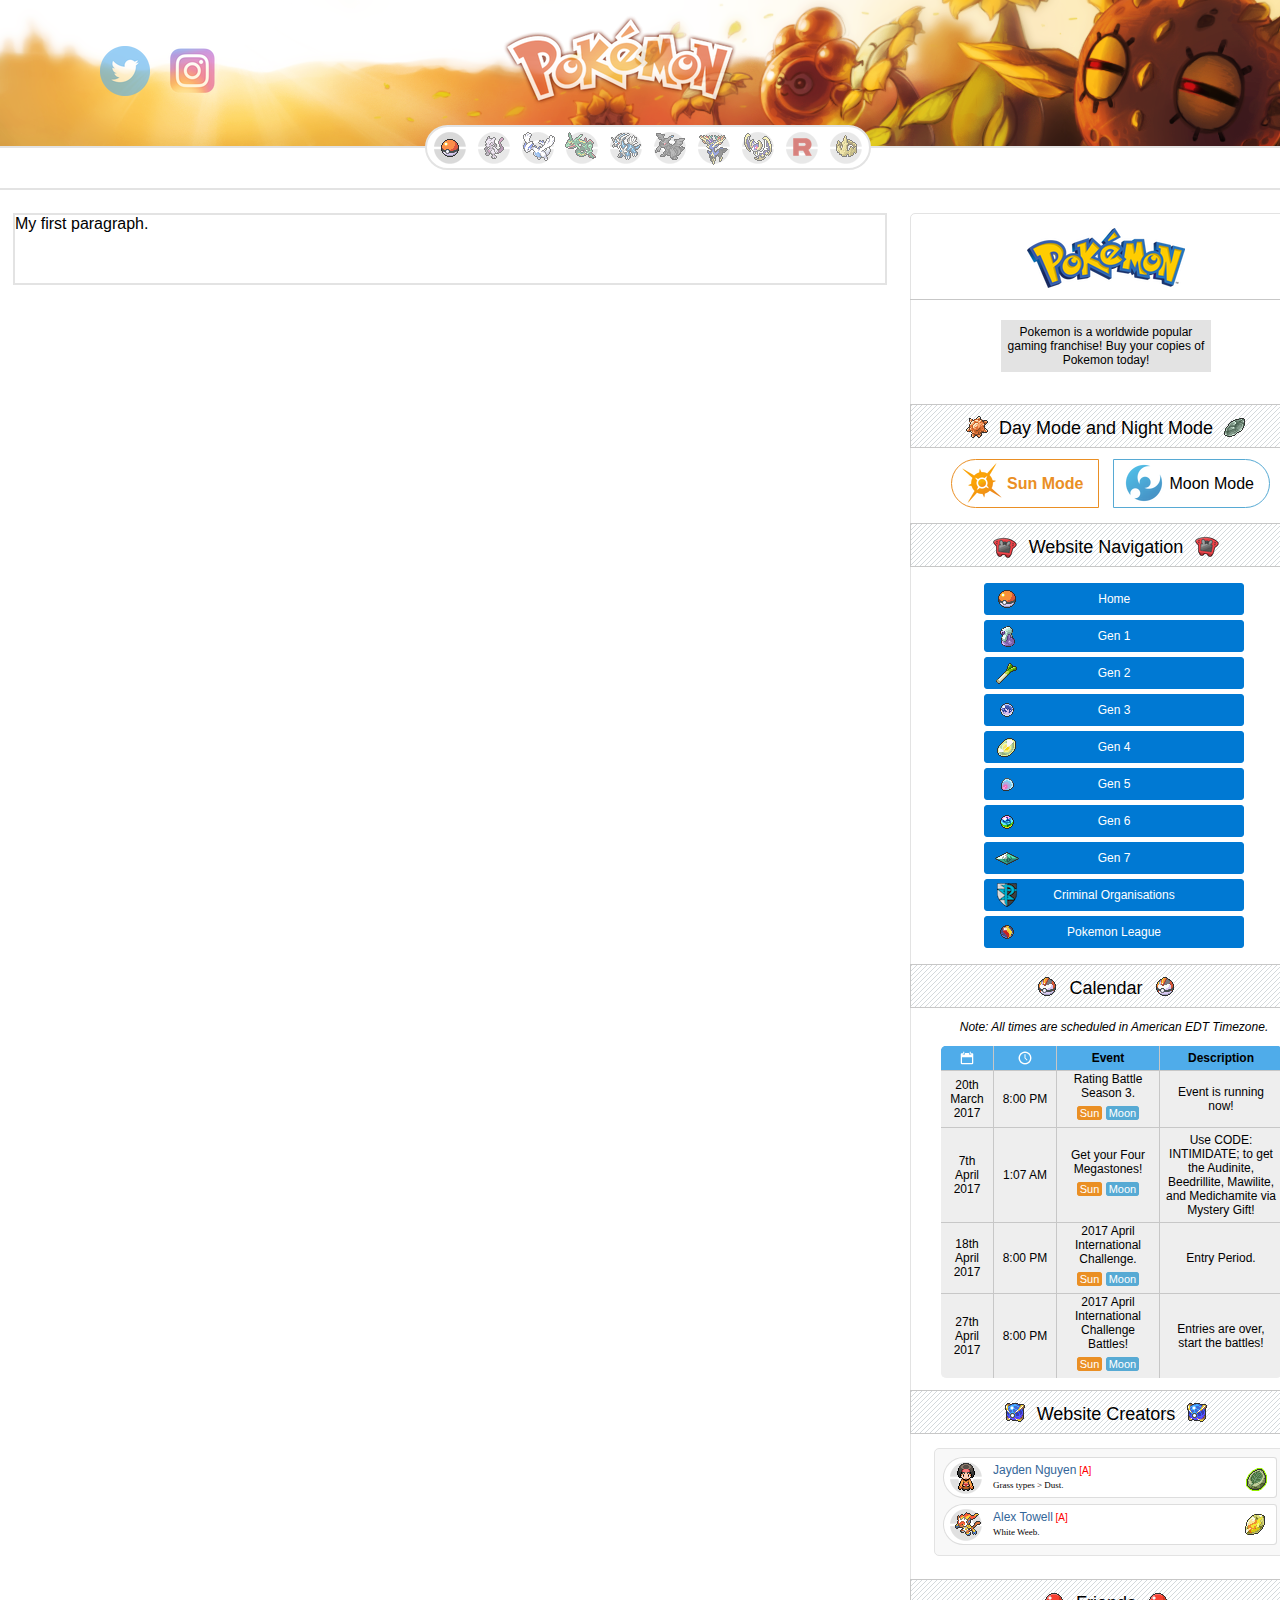
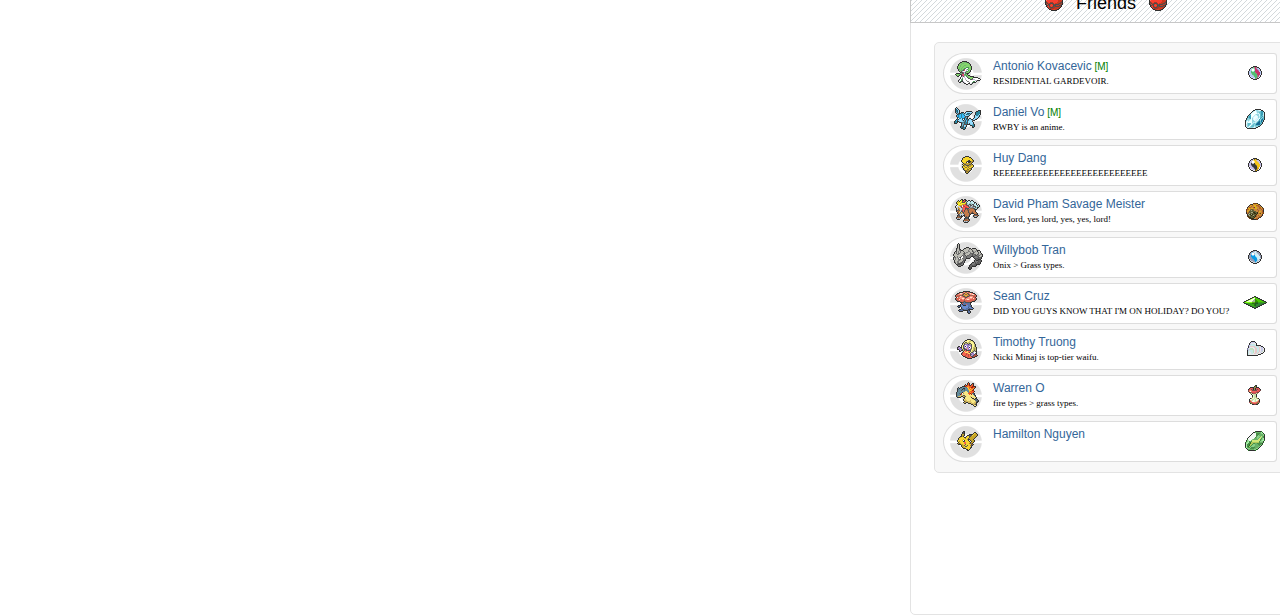
==== index.html @ 0016cc6c "first commit" ====
<!DOCTYPE html>
<!---Pokemon Project Website HTML.--->
<!---Author: Jayden Nguyen--->
<html>
   <link href="https://fonts.googleapis.com/css?family=Lato" rel="stylesheet" type="text/css">
   <head>
      <link rel="stylesheet" type="text/css" href="main.css">
      <title>Page Title</title>
   </head>
   <body>
      <div id="header" role="banner">
         <p> <a href="index.html">grass</a> </p>
      </div>
      <nav>
         <ul>
            <li><a href="index-nm.html">Home</a></li>
            <li><a href="#gen1">Gen I</a></li>
            <li><a href="#gen2">Gen II</a></li>
            <li><a href="#gen3">Gen III</a></li>
            <li><a href="#gen4">Gen IV</a></li>
            <li><a href="#gen5">Gen V</a></li>
            <li><a href="#gen6">Gen VI</a></li>
            <li><a href="#gen7">Gen VII</a></li>
            <li><a href="#criminal">Criminal Organisations</a></li>
            <li><a href="#league">The Pokemon League</a></li>
         </ul>
      </nav>
      <div class="tabmenuspacer">
         <p>grass</p>
      </div>
      <p class=maincontent>My first paragraph.
         <a href="https://twitter.com/Pokemon?ref_src=twsrc%5Egoogle%7Ctwcamp%5Eserp%7Ctwgr%5Eauthor">Twitter</a>
      </p>
      <a href="https://www.instagram.com/pokemon/">Instagram</a></p>
      </p>
   </body>
   <div class="side">
      <div class="sidebarcontent">
         <h1 class="pokemonlogo"> Pokemon logo </h1>
         <p class="introtext">Pokemon is a worldwide popular gaming franchise! Buy your copies of Pokemon today!</p>
         <h1 class="DandN">Day Mode and Night Mode</h1>
         <a href="index.html">Sun Mode</a> <a href="index-nm.html">Moon Mode</a>
         <h1 class="webnav">Website Navigation</h1>
            <ul class="webnavlist">
              <li> <a href="index.html">Home</a> </li>
              <li>Gen 1</li>
              <li>Gen 2</li>
              <li>Gen 3</li>
              <li>Gen 4</li>
              <li>Gen 5</li>
              <li>Gen 6</li>
              <li>Gen 7</li>
              <li>Criminal Organisations</li>
              <li>Pokemon League</li>
           </ul>
        <p>
         <h1 id=timetableheader>Calendar</h1>
         <p style="font-style: italic; font-family: Verdana, Geneva, sans-serif; left:-7px; position: relative;">Note: All times are scheduled in American EDT Timezone.</p>
         <table id="timetable" style="width: 100%;">
            <thead>
               <tr>
                  <th>Date</th>
                  <th>Time</th>
                  <th>Event</th>
                  <th>Description</th>
               </tr>
            </thead>
            <tbody>
               <tr>
                  <td>20th March 2017</td>
                  <td>8:00 PM</td>
                  <td>
                     Rating Battle Season 3.
                     <p></p>
                     <a href="#Sun">Sun</a> <a href="#Moon">Moon</a>
                  </td>
                  <td>Event is running now!</td>
               </tr>
               <tr>
                  <td>7th April 2017</td>
                  <td>1:07 AM</td>
                  <td>
                     Get your Four Megastones!
                     <p></p>
                     <a href="#Sun">Sun</a> <a href="#Moon">Moon</a>
                  </td>
                  <td>Use CODE: INTIMIDATE; to get the Audinite, Beedrillite, Mawilite, and Medichamite via Mystery Gift!</td>
               </tr>
               <tr>
                  <td>18th April 2017</td>
                  <td>8:00 PM</td>
                  <td>
                     2017 April International Challenge.
                     <p></p>
                     <a href="#Sun">Sun</a> <a href="#Moon">Moon</a>
                  </td>
                  <td>Entry Period.</td>
               </tr>
               <tr>
                  <td>27th April 2017</td>
                  <td>8:00 PM</td>
                  <td>
                     2017 April International Challenge Battles!
                     <p></p>
                     <a href="#Sun">Sun</a> <a href="#Moon">Moon</a>
                  </td>
                  <td>Entries are over, start the battles!</td>
               </tr>
            </tbody>
         </table>
         <div class="modbox">
            <h1>Website Creators</h1>
         </div>
         <ul class = "content">
            <li> <a href="#authorspageJ" class="author">Jayden Nguyen</a> <span class="flair">
               Grass types > Dust.
               </span>
            </li>
            <li> <a href="#authorspageA" class="author">Alex Towell</a> <span class="flair">
               White Weeb.
               </span>
            </li>
         </ul>
         <div class="modbox2">
            <h1 class="friends">Friends</h1>
         </div>
         <ul class = "content2">
            <li> <a href="#authorspageG" class="author">Antonio Kovacevic</a> <span class="flair">
               RESIDENTIAL GARDEVOIR.
               </span>
            </li>
            </li>
            <li> <a href="#authorspageD" class="author">Daniel Vo</a> <span class="flair">
               RWBY is an anime.
               </span>
            </li>
            <li> <a href="#authorspageH" class="author">Huy Dang</a> <span class="flair">
               REEEEEEEEEEEEEEEEEEEEEEEEEEE
               </span>
            </li>
            <li> <a href="#authorspageDavid" class="author">David Pham Savage Meister</a> <span class="flair">
               Yes lord, yes lord, yes, yes, lord!
               </span>
            </li>
            <li> <a href="#authorspageW" class="author">Willybob Tran</a> <span class="flair">
               Onix > Grass types.
               </span>
            </li>
            <li> <a href="#authorspageSean" class="author">Sean Cruz</a> <span class="flair">
               DID YOU GUYS KNOW THAT I'M ON HOLIDAY? DO YOU?
               </span>
            </li>
            <li> <a href="#Timothy" class="author">Timothy Truong</a> <span class="flair">
               Nicki Minaj is top-tier waifu.
               </span>
            </li>
            <li> <a href="#Warren" class="author">Warren O</a> <span class="flair">
               fire types > grass types.
               </span>
            </li>
            <li> <a href="#Hamilton" class="author">Hamilton Nguyen</a> <span class="flair">
               </span>
            </li>
            <!---
               <li> <a href="#Ruby" class="author">Ruby Rose</a> <span class="flair">
                  You have puke on your shoe! Get away from me! Get away from me!
                  </span>
               </li>
               <li> <a href="#Weiss" class="author">Weiss Schnee</a> <span class="flair">
                  You may be fast, but you still excel at wasting time!
                  </span>
               </li>
               <li> <a href="#Pyrrha" class="author">Pyrrha Nikos</a> <span class="flair">
                  J-J-Jaune...
                  </span>
               </li>
               <li> <a href="#Nora" class="author">Nora Valkyrie</a> <span class="flair">
                  Boop~
                  </span>
               </li>
               <li> <a href="#Ozpin" class="author">Ozpin</a> <span class="flair">
                  I may be your headmaster, but I am also a Huntsman.
                  </span>
               </li>
               <li> <a href="#Qrow" class="author">Qrow Branwen</a> <span class="flair">
                  You know what you really are? A bunch of sellouts, just like your boss.
                  </span>
               </li>
               --->
         </ul>
      </div>
   </div>
</html>
---- main.css ----
/*-----------------------------------------------------------------------*/
/* Pokemon Project Website CSS Theme Build #093 Author: Jayden Nguyen   */
/*---------------------------------------------------------------------*/

@import url('https://fonts.googleapis.com/css?family=Lato');
@import url("DMCSSfiles/sidebarcommon.css");
@import url("DMCSSfiles/flairs.css");
@import url("DMCSSfiles/timetable.css");
@import url("DMCSSfiles/tabmenu.css");
@import url("DMCSSfiles/sidebarheaders.css");
@import url("DMCSSfiles/buttons.css");
@import url("DMCSSfiles/sidebarwebnav.css");

/*header*/
#header {
  width: 1325px !important;
  height: 148px;
  background: url(images/daymodeheader.png);
  position: relative;
  left: -50px;
  top: -50px;
  margin-right: -100px;
}
#header p {
  text-indent: -9999px !important;
  content: "";
  display: inline-block;
  background: url(images/rsz_11dm-logo.png);
  height: 90px !important;
  width: 234px;
  text-align: center;
  position: relative;
  left: 505px;
  top: 1px;
  opacity: 0.8;
}
#header p:hover {
  opacity: 1;
}
body {
  font-family: 'Lato', Arial, sans-serif !important;
}
/*End Nav bar*/

/*Tabmenu Spacer*/
body > p {
  font-family: Verdana,Geneva,sans-serif;
  left: -40px;
  top: 1px !important;
  position: relative;
}
.tabmenuspacer {
  border: 2px solid #e3e3e3;
  text-indent: -9999px;
  z-index: 0;
  position: absolute;
  top: 146px;
  left: -2px;
  width: 1325px;
  height: 40px;
  border-left: none;
  border-right: none;
  margin-right: 0px;
  margin-bottom: 5px !important;
  background-color: white;
}
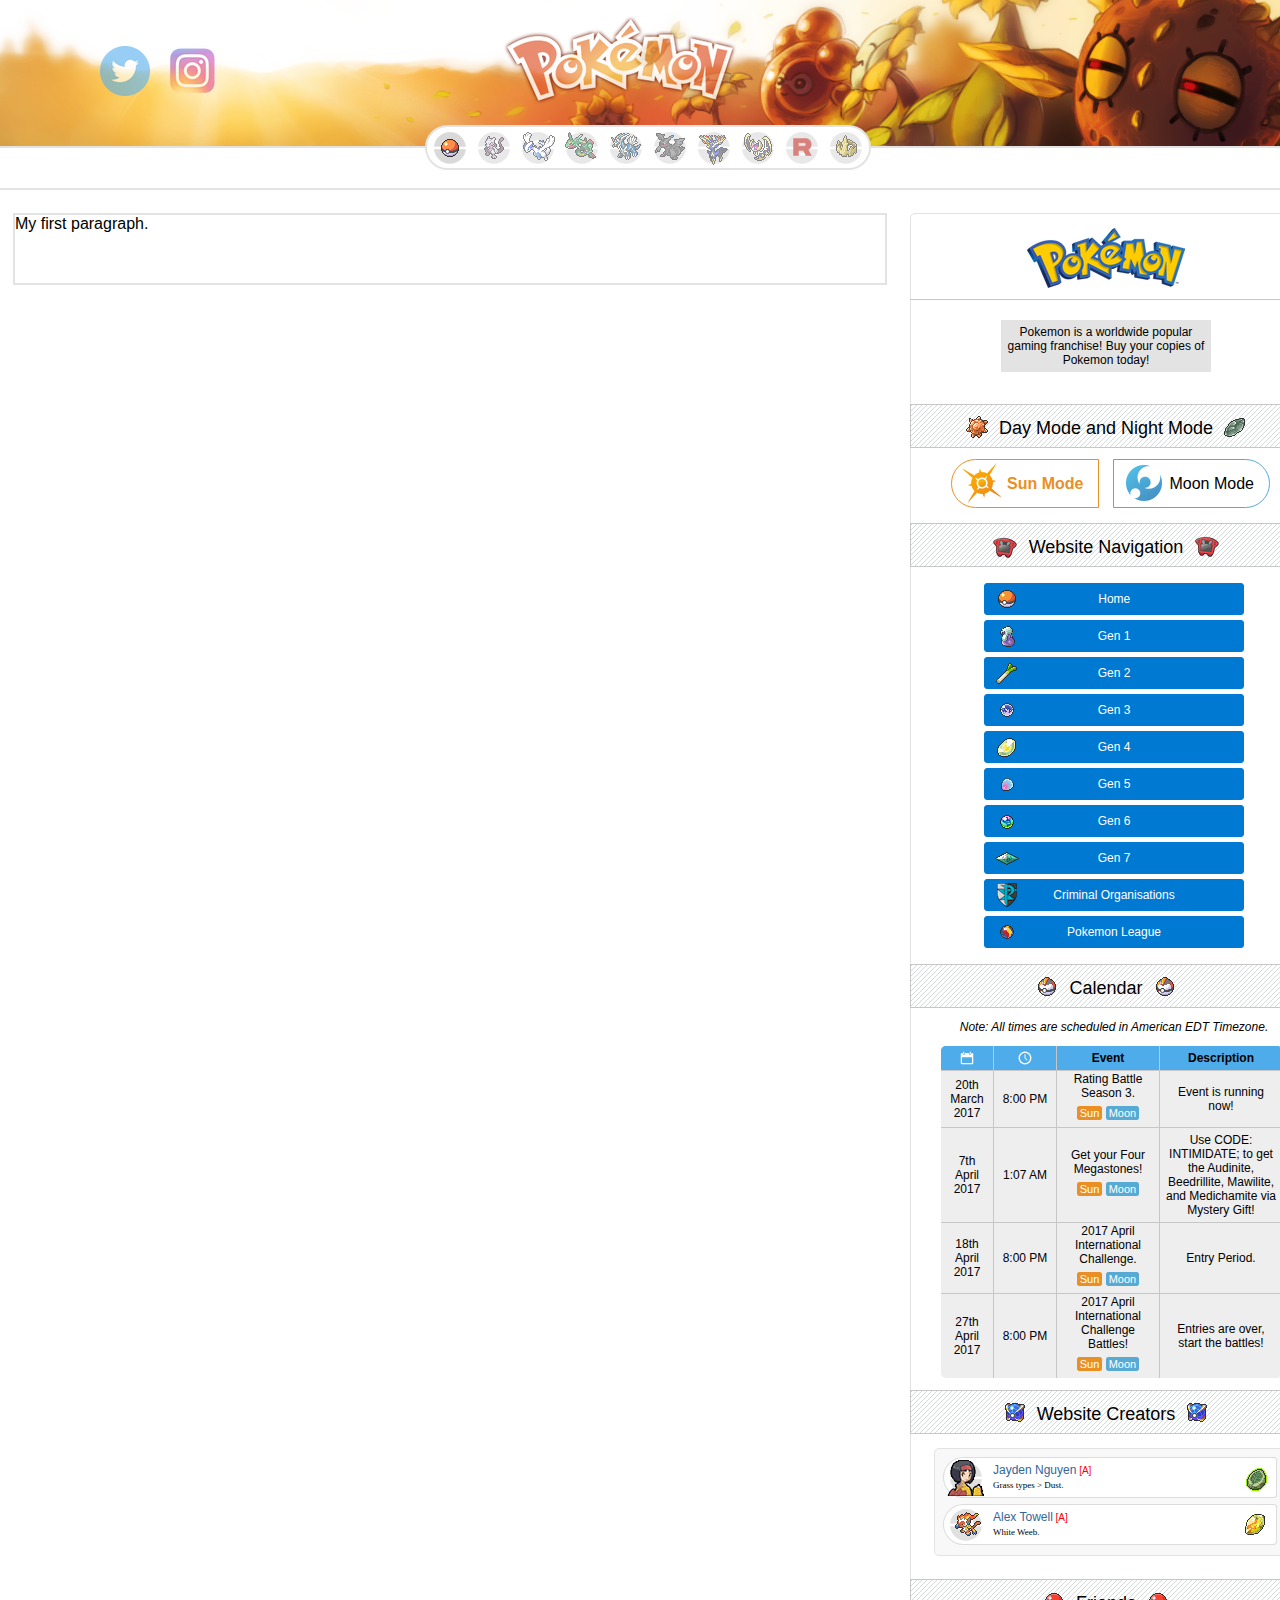
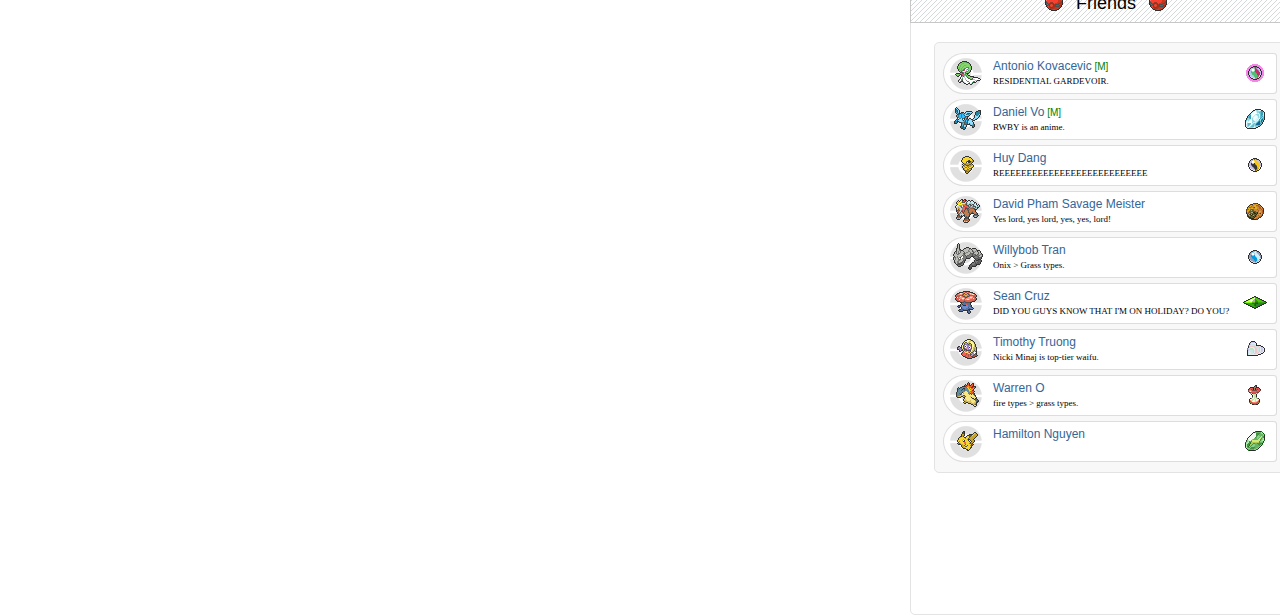
==== commit 0799dd77: "fix" ====
--- a/index.html
+++ b/index.html
@@ -13,7 +13,7 @@
       </div>
       <nav>
          <ul>
-            <li><a href="index-nm.html">Home</a></li>
+            <li style="opacity: 1;"><a href="index-nm.html">Home</a></li>
             <li><a href="#gen1">Gen I</a></li>
             <li><a href="#gen2">Gen II</a></li>
             <li><a href="#gen3">Gen III</a></li>
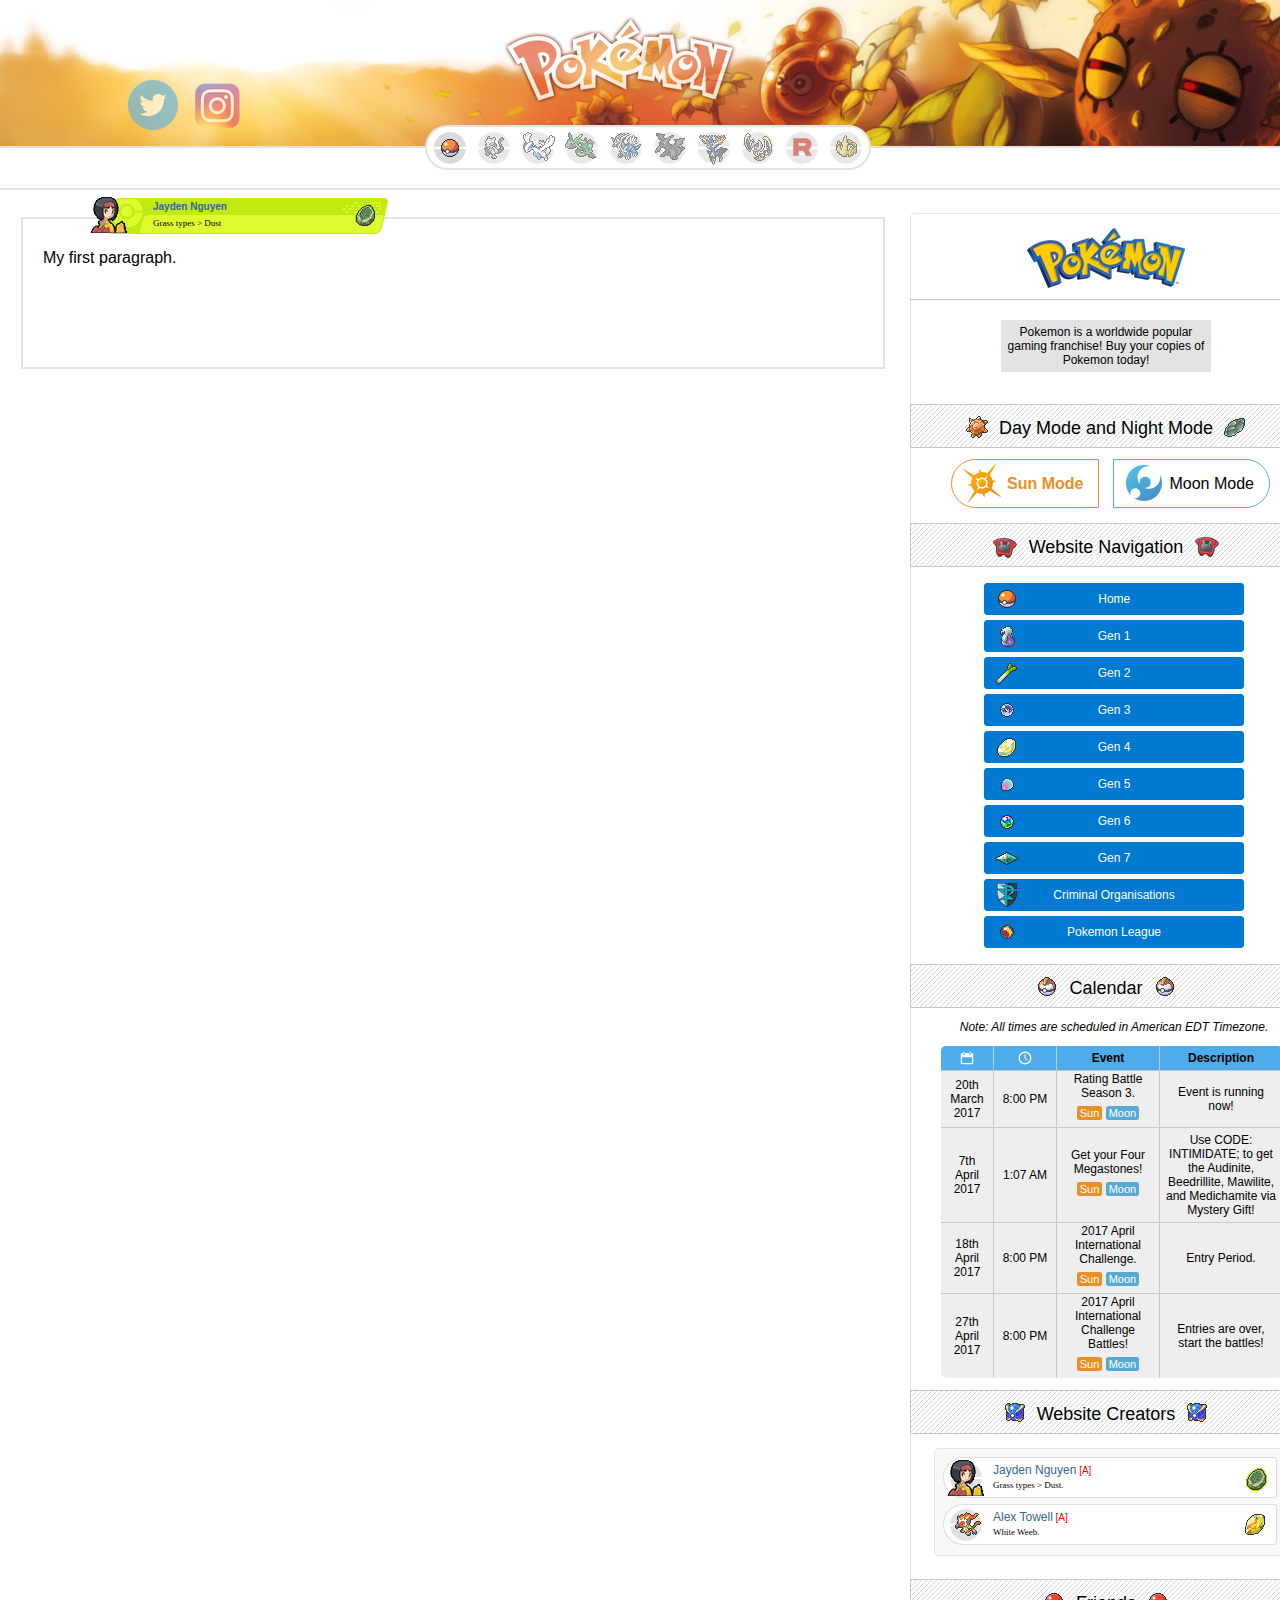
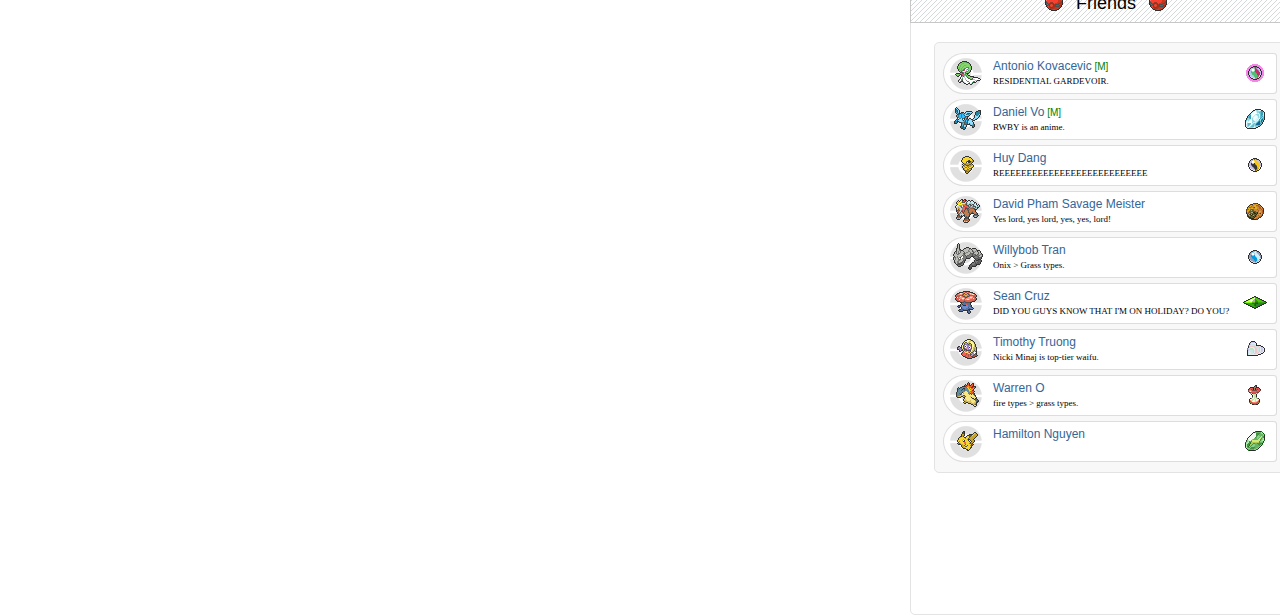
==== commit fdf51135: "authors update" ====
--- a/index.html
+++ b/index.html
@@ -1,6 +1,6 @@
 <!DOCTYPE html>
-<!---Pokemon Project Website HTML.--->
-<!---Author: Jayden Nguyen--->
+<!--Pokemon Project Website HTML.-->
+<!--Author: Jayden Nguyen-->
 <html>
    <link href="https://fonts.googleapis.com/css?family=Lato" rel="stylesheet" type="text/css">
    <head>
@@ -28,10 +28,12 @@
       <div class="tabmenuspacer">
          <p>grass</p>
       </div>
-      <p class=maincontent>My first paragraph.
+      <p class="tagline">
+        <a href="#authorspageJ" class="author">Jayden Nguyen</a> <span class="flair"> Grass types > Dust </span>
+      </p>
+      <p class=maincontent style="padding-top: 30px; padding-left: 20px; margin-top: 20px; margin-left: -2px !important; left: -25px;">My first paragraph.
          <a href="https://twitter.com/Pokemon?ref_src=twsrc%5Egoogle%7Ctwcamp%5Eserp%7Ctwgr%5Eauthor">Twitter</a>
-      </p>
-      <a href="https://www.instagram.com/pokemon/">Instagram</a></p>
+      <a href="https://www.instagram.com/pokemon/">Instagram</a>
       </p>
    </body>
    <div class="side">
@@ -116,6 +118,16 @@
                Grass types > Dust.
                </span>
             </li>
+            <!--
+            <li> <a href="#Jayden2.0" class="author">Jayden Nguyen 2.0</a> <span class="flair">
+               Caitlin is my second waifu.
+               </span>
+            <li> <a href="#Jayden3.0" class="author">Jayden Nguyen 3.0</a> <span class="flair">
+               I have a third form.
+              </span>
+            </li>
+           -->
+            </li>
             <li> <a href="#authorspageA" class="author">Alex Towell</a> <span class="flair">
                White Weeb.
                </span>
@@ -161,7 +173,7 @@
             <li> <a href="#Hamilton" class="author">Hamilton Nguyen</a> <span class="flair">
                </span>
             </li>
-            <!---
+            <!--
                <li> <a href="#Ruby" class="author">Ruby Rose</a> <span class="flair">
                   You have puke on your shoe! Get away from me! Get away from me!
                   </span>
@@ -186,7 +198,7 @@
                   You know what you really are? A bunch of sellouts, just like your boss.
                   </span>
                </li>
-               --->
+               -->
          </ul>
       </div>
    </div>
--- a/main.css
+++ b/main.css
@@ -3,6 +3,7 @@
 /*---------------------------------------------------------------------*/
 
 @import url('https://fonts.googleapis.com/css?family=Lato');
+@import url('https://fonts.googleapis.com/css?family=Fira+Sans');
 @import url("DMCSSfiles/sidebarcommon.css");
 @import url("DMCSSfiles/flairs.css");
 @import url("DMCSSfiles/timetable.css");
@@ -10,6 +11,7 @@
 @import url("DMCSSfiles/sidebarheaders.css");
 @import url("DMCSSfiles/buttons.css");
 @import url("DMCSSfiles/sidebarwebnav.css");
+
 
 /*header*/
 #header {
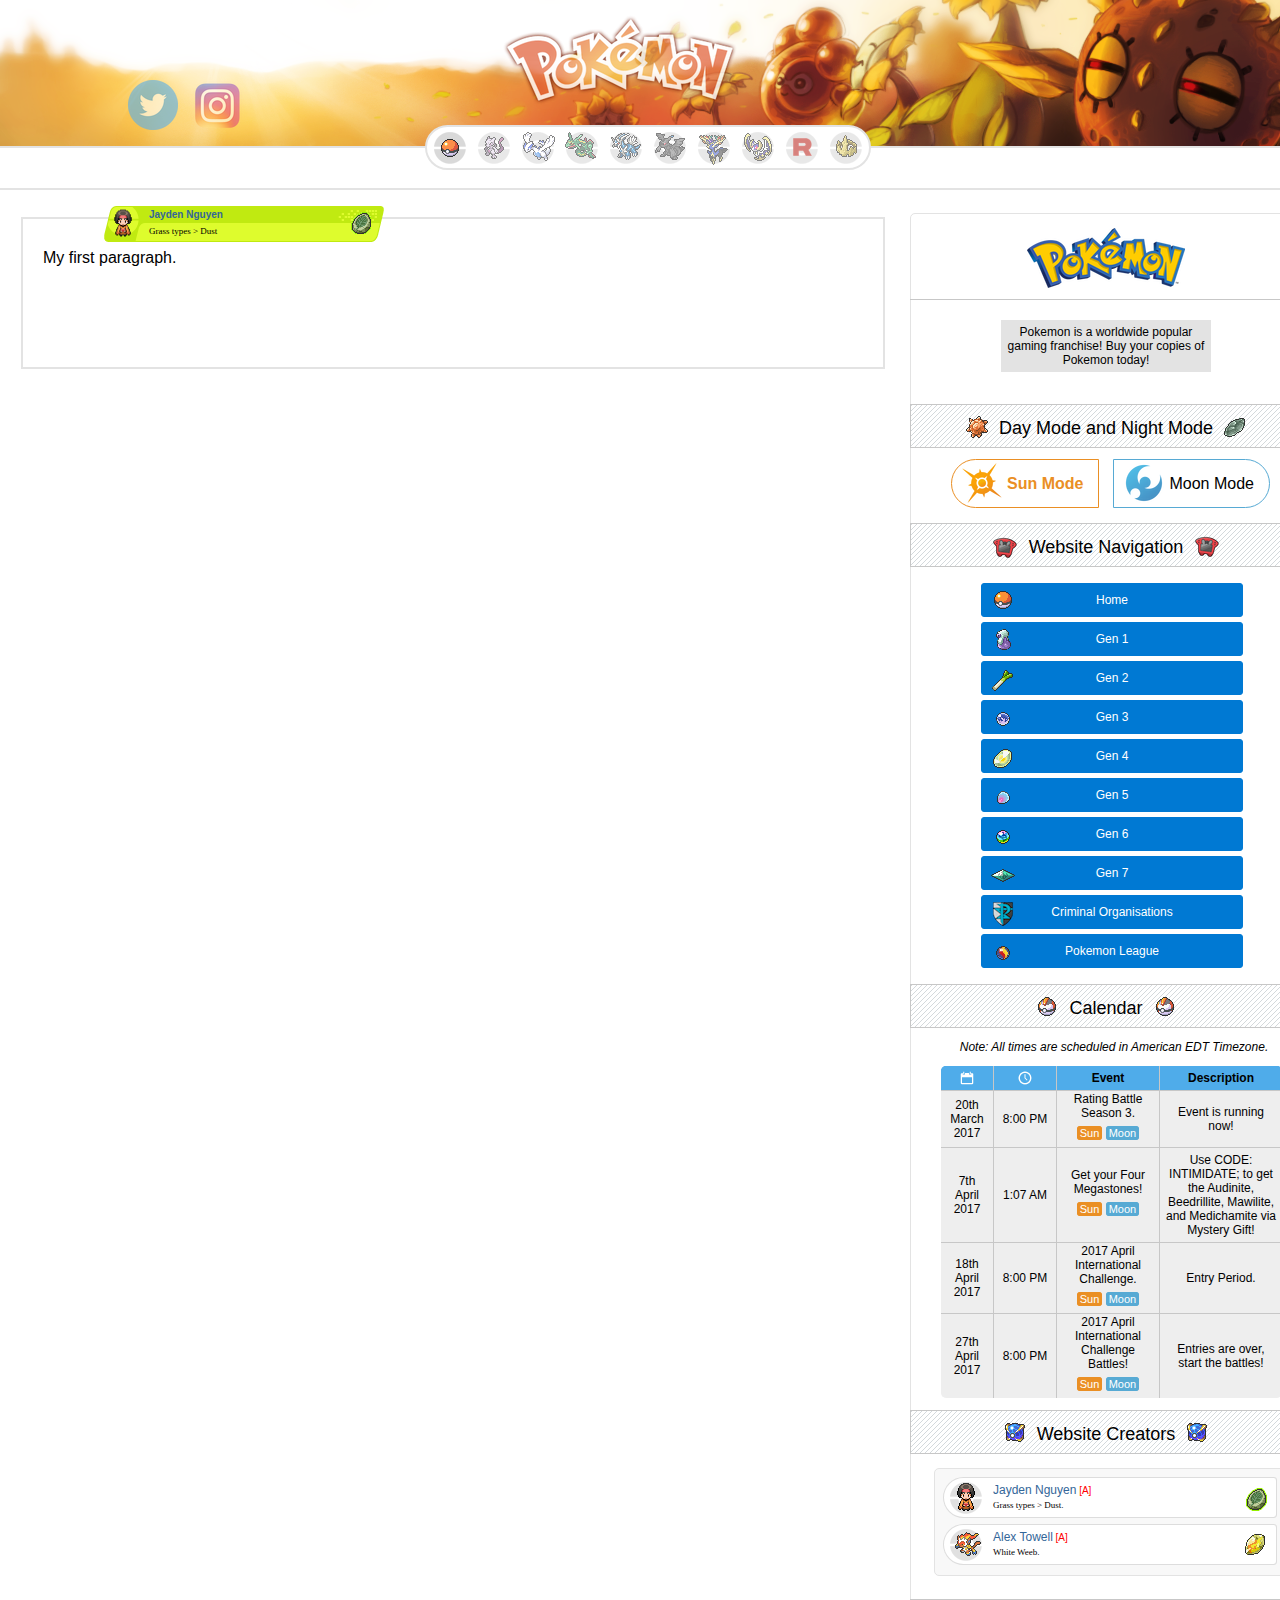
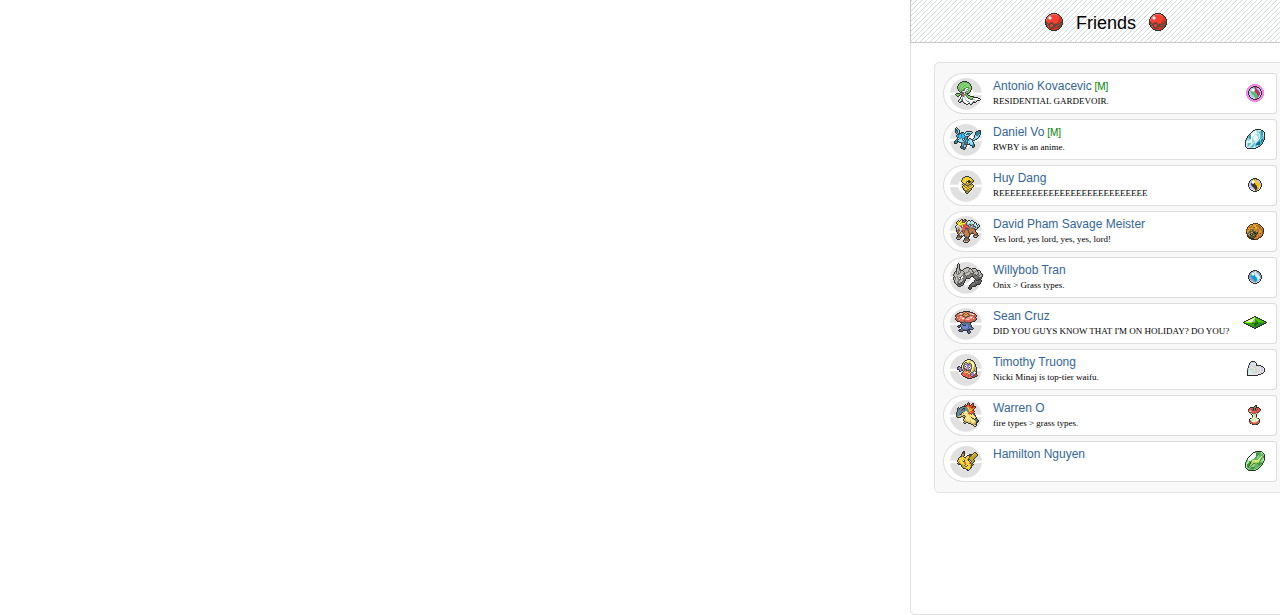
==== commit a97e5ee0: "webnav update because I got triggered with the webnav buttons" ====
--- a/index.html
+++ b/index.html
@@ -41,20 +41,20 @@
          <h1 class="pokemonlogo"> Pokemon logo </h1>
          <p class="introtext">Pokemon is a worldwide popular gaming franchise! Buy your copies of Pokemon today!</p>
          <h1 class="DandN">Day Mode and Night Mode</h1>
-         <a href="index.html">Sun Mode</a> <a href="index-nm.html">Moon Mode</a>
+         <a href="index.html" class="dmbutton">Sun Mode</a> <a href="index-nm.html" class="nmbutton">Moon Mode</a>
          <h1 class="webnav">Website Navigation</h1>
             <ul class="webnavlist">
-              <li> <a href="index.html">Home</a> </li>
-              <li>Gen 1</li>
-              <li>Gen 2</li>
-              <li>Gen 3</li>
-              <li>Gen 4</li>
-              <li>Gen 5</li>
-              <li>Gen 6</li>
-              <li>Gen 7</li>
-              <li>Criminal Organisations</li>
-              <li>Pokemon League</li>
-           </ul>
+              <li> <a href="index.html">Home</a></li>
+              <li> <a href="#gen1">Gen 1</a> </li>
+              <li> <a href="#gen2">Gen 2</a> </li>
+              <li> <a href="#gen3">Gen 3</a> </li>
+              <li> <a href="#gen4">Gen 4</a> </li>
+              <li> <a href="#gen5">Gen 5</a> </li>
+              <li> <a href="#gen6">Gen 6</a> </li>
+              <li> <a href="#gen7">Gen 7</a> </li>
+              <li> <a href="#criminal">Criminal Organisations</a></li>
+              <li> <a href="#league"> Pokemon League </a> </li>
+            </ul>
         <p>
          <h1 id=timetableheader>Calendar</h1>
          <p style="font-style: italic; font-family: Verdana, Geneva, sans-serif; left:-7px; position: relative;">Note: All times are scheduled in American EDT Timezone.</p>
